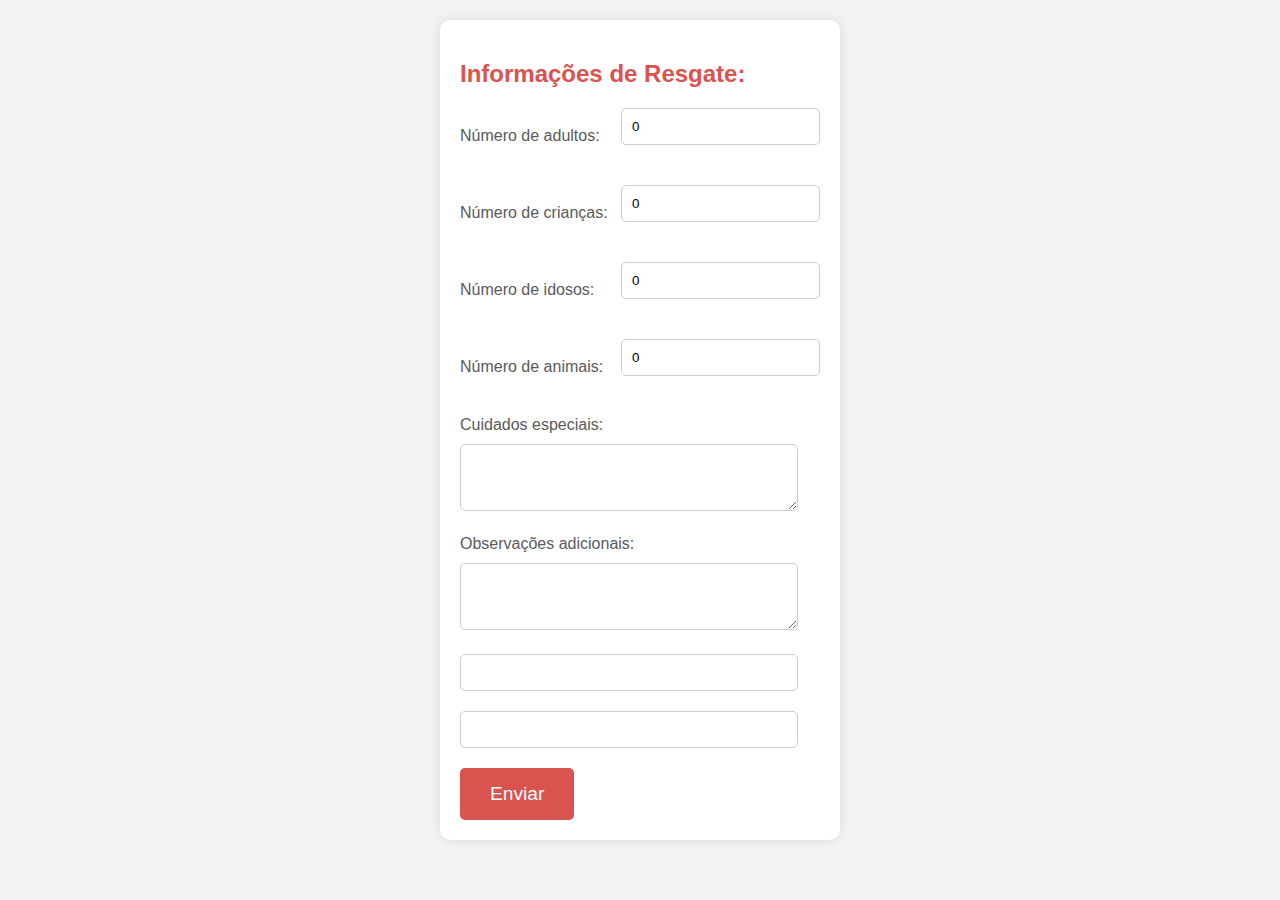
==== frontend/pedido.html @ 3cb8fb4e "primeiro commit" ====
<!DOCTYPE html>
<html lang="pt-br">
<head>
    <meta charset="UTF-8">
    <meta name="viewport" content="width=device-width, initial-scale=1.0">
    <title>socorro</title>
    <link rel="stylesheet" href="estilos.css">
</head>
<body>

    <form id="rescue-form">
        <h2>Informações de Resgate:</h2>

        <input type="hidden" id="latitude" name="latitude">
        <input type="hidden" id="longitude" name="longitude">
        
        <div class="input-group">
            <label for="adults-count">Número de adultos:</label>
            <input type="number" id="adults-count" name="adults-count" value="0">
        </div>
        
        <div class="input-group">
            <label for="children-count">Número de crianças:</label>
            <input type="number" id="children-count" name="children-count" value="0">
        </div>
        
        <div class="input-group">
            <label for="elderly-count">Número de idosos:</label>
            <input type="number" id="elderly-count" name="elderly-count" value="0">
        </div>
        
        <div class="input-group">
            <label for="animals-count">Número de animais:</label>
            <input type="number" id="animals-count" name="animals-count" value="0">
        </div>
        
        <label for="special-needs">Cuidados especiais:</label>
        <textarea id="special-needs" name="special-needs" rows="3"></textarea>

        <label for="additional-info">Observações adicionais:</label>
        <textarea id="additional-info" name="additional-info" rows="3"></textarea>

        <input type="" id="latitude" name="latitude">
        <input type="" id="longitude" name="longitude">

        <button type="submit" class="submit-button">Enviar</button>
    </form>

    <div class="thank-you" id="thank-you">
        <p>Obrigado! Suas informações foram enviadas. Por favor, espere por contato e tente se manter seguro.</p>
    </div>

    <script src="location.js"></script>

</body>
</html>
---- frontend/estilos.css ----
/* General Styles */
body {
  font-family: Arial, sans-serif;
  margin: 0;
  padding: 0;
  display: flex;
  flex-direction: column;
  align-items: center;
  justify-content: center;
  background-color: #f2f2f2;
  padding: 20px;
  box-sizing: border-box;
}

header {
  text-align: center;
  margin-bottom: 20px;
}

header h1 {
  font-size: 2.5em;
  color: #d9534f;
}

header p {
  font-size: 1.2em;
  color: #5a5a5a;
}

.action-button {
  display: inline-block;
  padding: 15px 30px;
  font-size: 1.5em;
  color: #fff;
  background-color: #d9534f;
  border: none;
  border-radius: 5px;
  cursor: pointer;
  margin: 20px 0;
  text-decoration: none;
  text-align: center;
}

.action-button:hover {
  background-color: #c9302c;
}

.impact-image {
  width: 100%;
  max-width: 600px;
  border-radius: 10px;
  margin: 20px 0;
}

form {
  background-color: #fff;
  padding: 20px;
  border-radius: 10px;
  box-shadow: 0 0 10px rgba(0, 0, 0, 0.1);
  max-width: 400px;
  width: 100%;
  box-sizing: border-box;
}

h2 {
  color: #d9534f;
  margin-bottom: 20px;
}

label {
  display: block;
  margin-bottom: 10px;
  color: #5a5a5a;
}

input, textarea {
  width: calc(100% - 22px);
  padding: 10px;
  margin-bottom: 20px;
  border: 1px solid #ccc;
  border-radius: 5px;
  box-sizing: border-box;
}

textarea {
  width: calc(100% - 22px);
}

.input-group {
  display: flex;
  align-items: center;
  margin-bottom: 20px;
}

.input-group label {
  flex: 1;
  margin-bottom: 0;
}

.input-group input {
  flex: 1;
  width: auto;
  margin-left: 10px;
}

.submit-button {
  display: inline-block;
  padding: 15px 30px;
  font-size: 1.2em;
  color: #fff;
  background-color: #d9534f;
  border: none;
  border-radius: 5px;
  cursor: pointer;
  text-align: center;
}

.submit-button:hover {
  background-color: #c9302c;
}

.thank-you {
  display: none;
  text-align: center;
  margin-top: 20px;
}

.thank-you p {
  font-size: 1.2em;
  color: #5a5a5a;
}

.location-button {
  padding: 5px 10px;
  font-size: 20px;
  background-color: #007bff;
  color: #fff;
  border: none;
  border-radius: 5px;
  cursor: pointer;
}

/* Estilos básicos da tabela */
table {
  width: 100%;
  border-collapse: collapse;
  margin: 20px 0;
  font-size: 16px;
  min-width: 400px;
}

table th, table td {
  padding: 12px 15px;
  border: 1px solid #ddd;
  text-align: left;
}

table th {
  background-color: #f2f2f2;
}

/* Estilos para linhas alternadas */
table tr:nth-child(even) {
  background-color: #f9f9f9; /* Tom sutil de cinza */
}

table tr:nth-child(odd) {
  background-color: #ffffff; /* Branco */
}

/* Responsive Styles */
@media (max-width: 768px) {
  header h1 {
    font-size: 2em;
  }

  header p {
    font-size: 1em;
  }

  .action-button {
    font-size: 1.2em;
    padding: 10px 20px;
    width: 100%;
    box-sizing: border-box;
  }

  .impact-image {
    max-width: 100%;
  }

  form {
    padding: 15px;
  }

  .submit-button {
    font-size: 1em;
    padding: 10px 20px;
    width: 100%;
    box-sizing: border-box;
  }

  table {
    border: 0;
    width: 100%;
  }

  table thead {
    display: none;
  }

  table tr {
    display: grid;
    grid-template-columns: repeat(3, 1fr);
    margin-bottom: 10px;
    border-bottom: 2px solid #ddd;
  }

  table td {
    display: block;
    text-align: left;
    font-size: 14px;
    border-bottom: 1px dotted #ccc;
    position: relative;
    padding-left: 15px;
    box-sizing: border-box;
  }

  table td::before {
    content: attr(data-label);
    font-weight: bold;
    display: block;
    margin-bottom: 5px;
  }

  table td:nth-child(3n+1) {
    border-bottom: 1px solid #ddd;
  }
}
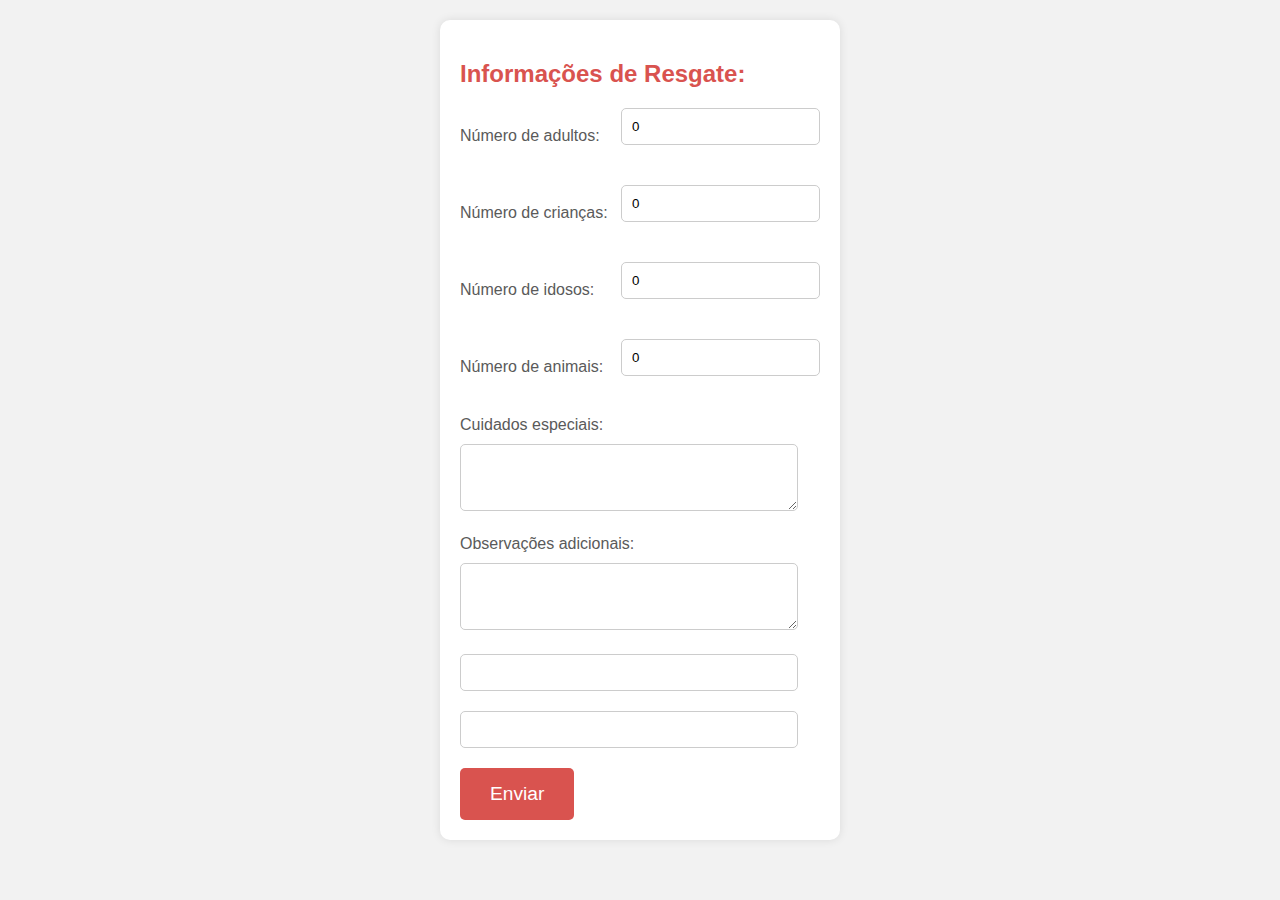
==== commit 72b019eb: "add favicon" ====
--- a/frontend/pedido.html
+++ b/frontend/pedido.html
@@ -5,6 +5,8 @@
     <meta name="viewport" content="width=device-width, initial-scale=1.0">
     <title>socorro</title>
     <link rel="stylesheet" href="estilos.css">
+    <link rel="icon" href="img/boia-salva-vidas.ico" type="image/x-icon">
+
 </head>
 <body>
 
